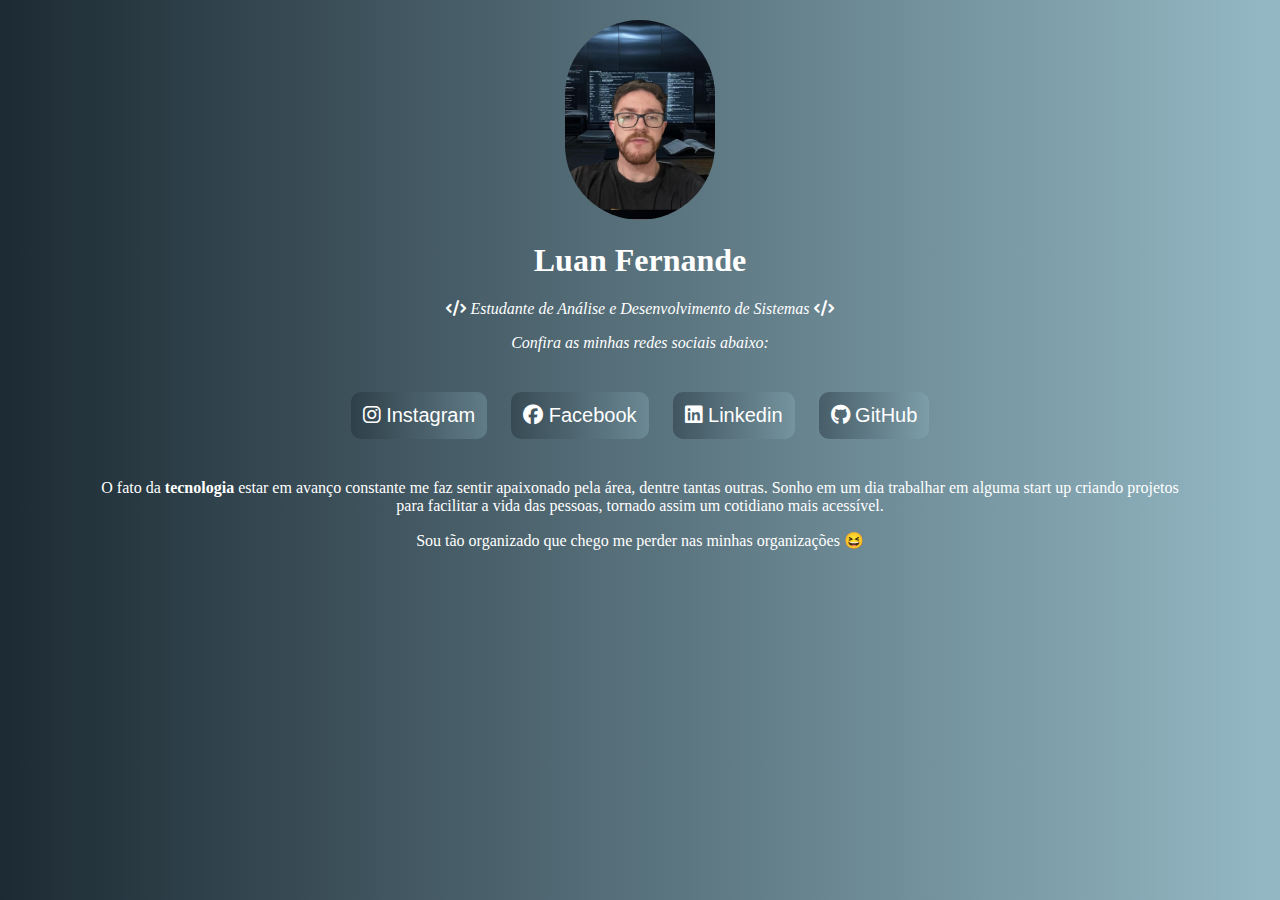
==== index.html @ 9ce16e19 "Alterado Width para ficar mais responsivo" ====
<html lang="pt-BR">

<head>
    <meta charset="UTF-8">
    <meta http-equiv="X-UA-Compatible" content="IE=edge">
    <meta name="viewport" content="width=device-width, initial-scale=1.0">
    <link rel="icon" href="Imagens/icons8-blog-64.png">
    <link rel="stylesheet" href="style.css">
    <link rel="stylesheet" href="https://cdnjs.cloudflare.com/ajax/libs/font-awesome/6.5.1/css/all.min.css">
    <title>Perfil do Luan</title>
</head>

<body>

    <header>
        <img src="Imagens/WhatsApp_Image_2025-02-21_at_13.14-Photoroom.jpg" alt="Imagem do Usuário">
        <h1>Luan Fernande</h1> 
    </header>
    <p>
        <i class="fa-solid fa-code"></i> <em>Estudante de Análise e Desenvolvimento de Sistemas</em> <i class="fa-solid fa-code"></i><br>
    </p>
    <p>
        <em>Confira as minhas redes sociais abaixo:</em>
    </p>
        <section class="social">
            <button>
                <a href="https://www.instagram.com/elyoueien_/" target="_blank"><i class="fab fa-instagram"></i> Instagram</a>
            </button>
            <button>
                <a href="https://www.facebook.com/luan.fernande.923/" target="_blank"><i class="fab fa-facebook"></i> Facebook</a>
            </button>
            <button>
                <a href="https://www.linkedin.com/in/luan-fernande-ads/" target="_blank"><i class="fab fa-linkedin"></i> Linkedin</a>
            </button>
            <button>
                <a href="https://github.com/FernandeLuan" target="_blank"><i class="fab fa-github"></i> GitHub</a>
            </button>
        </section>
 
    
    <main>
        <section class="sobre">
            <p>
                O fato da <b>tecnologia</b> estar em avanço constante me faz sentir apaixonado pela área, dentre tantas outras. Sonho em um dia trabalhar em alguma start up criando projetos para facilitar a vida das pessoas, tornado assim um cotidiano mais acessível.
            </p>
            <p>
                Sou tão organizado que chego me perder nas minhas organizações 😆
            </p>
        </section>
    </main>
</body>
---- style.css ----
/* style.css */
body {
    text-align: center;
   margin: 0 100px 0 100px;
    background: linear-gradient(to right, rgb(28, 42, 51), rgb(148, 185, 197));
    font-family: 'Trebuchet MS';
    color: white;
  }
  
  img {
    width: 150px;
    border-radius: 75px;
    margin-top: 20px;
    animation: bounce infinite 2s ease-in-out ;
  }
  
  @keyframes bounce {
    0%, 20%, 50%, 80%, 100% {
      transform: translateY(0);
    }
    40% {
      transform: translateY(-10px);
    }
    60% {
      transform: translateY(-5px);
  }
}
.social {
    margin: 40px 0 40px 0;
}
button{

    background: linear-gradient(to right,  rgba(28, 42, 51, 0.432), rgba(148, 185, 197, 0.315));
    font-size: 20px;
    display: center;
    max-width: auto;
    padding: 12px;
    border-radius: 10px;
    text-decoration: none;
   margin: 0 10px 0 10px;
   border-width: 0px;
   transition: transform 0.5s;
   cursor: pointer;
}
button:hover{
    transform: scale(1.1);

}
.social a {
      color: rgb(255, 255, 255);
  }

a{
    text-decoration: none;
}
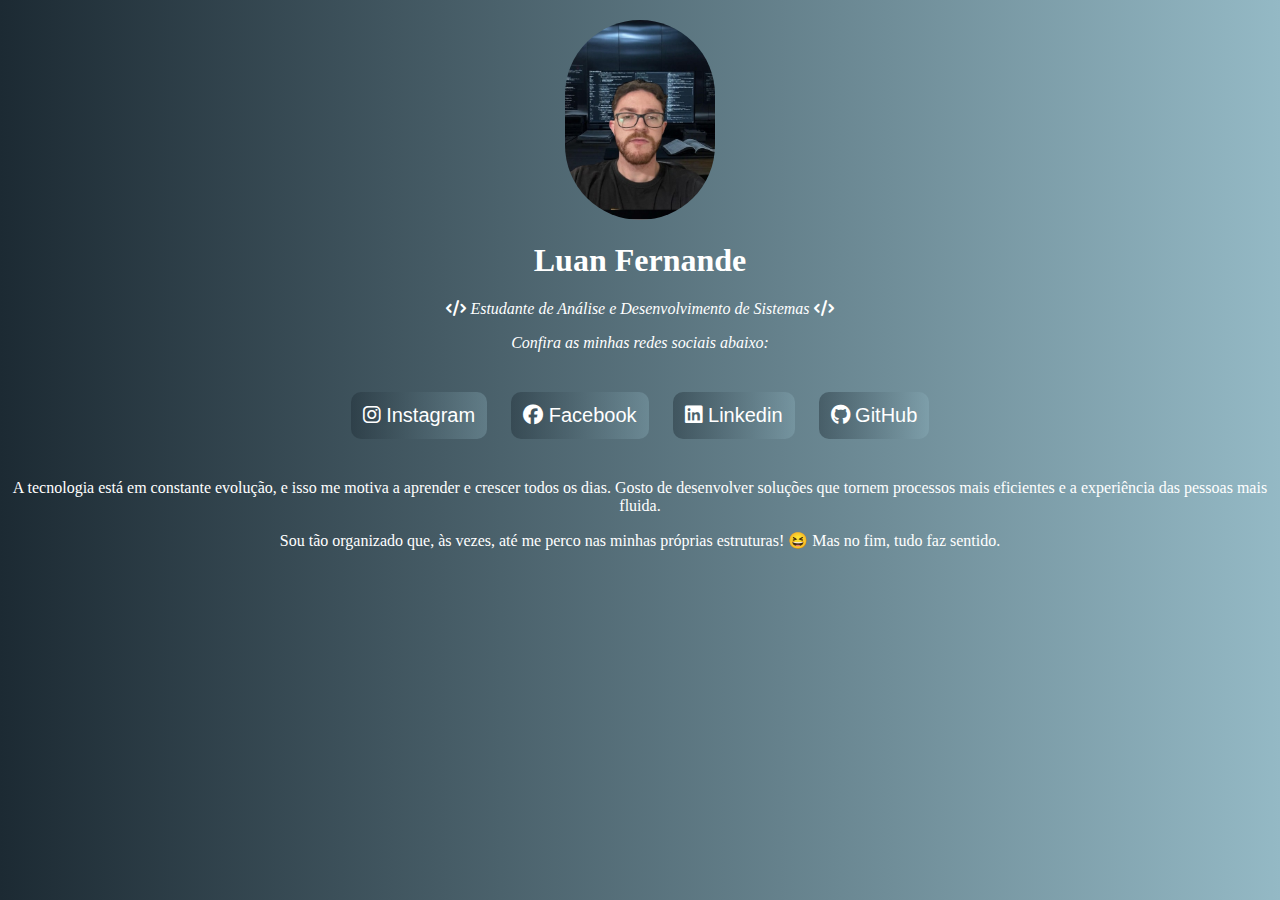
==== commit 4d2f1796: "Atualização" ====
--- a/index.html
+++ b/index.html
@@ -41,11 +41,9 @@
     <main>
         <section class="sobre">
             <p>
-                O fato da <b>tecnologia</b> estar em avanço constante me faz sentir apaixonado pela área, dentre tantas outras. Sonho em um dia trabalhar em alguma start up criando projetos para facilitar a vida das pessoas, tornado assim um cotidiano mais acessível.
-            </p>
+                A tecnologia está em constante evolução, e isso me motiva a aprender e crescer todos os dias. Gosto de desenvolver soluções que tornem processos mais eficientes e a experiência das pessoas mais fluida.            </p>
             <p>
-                Sou tão organizado que chego me perder nas minhas organizações 😆
-            </p>
+                Sou tão organizado que, às vezes, até me perco nas minhas próprias estruturas! 😆 Mas no fim, tudo faz sentido.            </p>
         </section>
     </main>
 </body>
--- a/style.css
+++ b/style.css
@@ -1,7 +1,7 @@
 /* style.css */
 body {
     text-align: center;
-   margin: 0 100px 0 100px;
+   margin: 0 10px 0 10px;
     background: linear-gradient(to right, rgb(28, 42, 51), rgb(148, 185, 197));
     font-family: 'Trebuchet MS';
     color: white;
